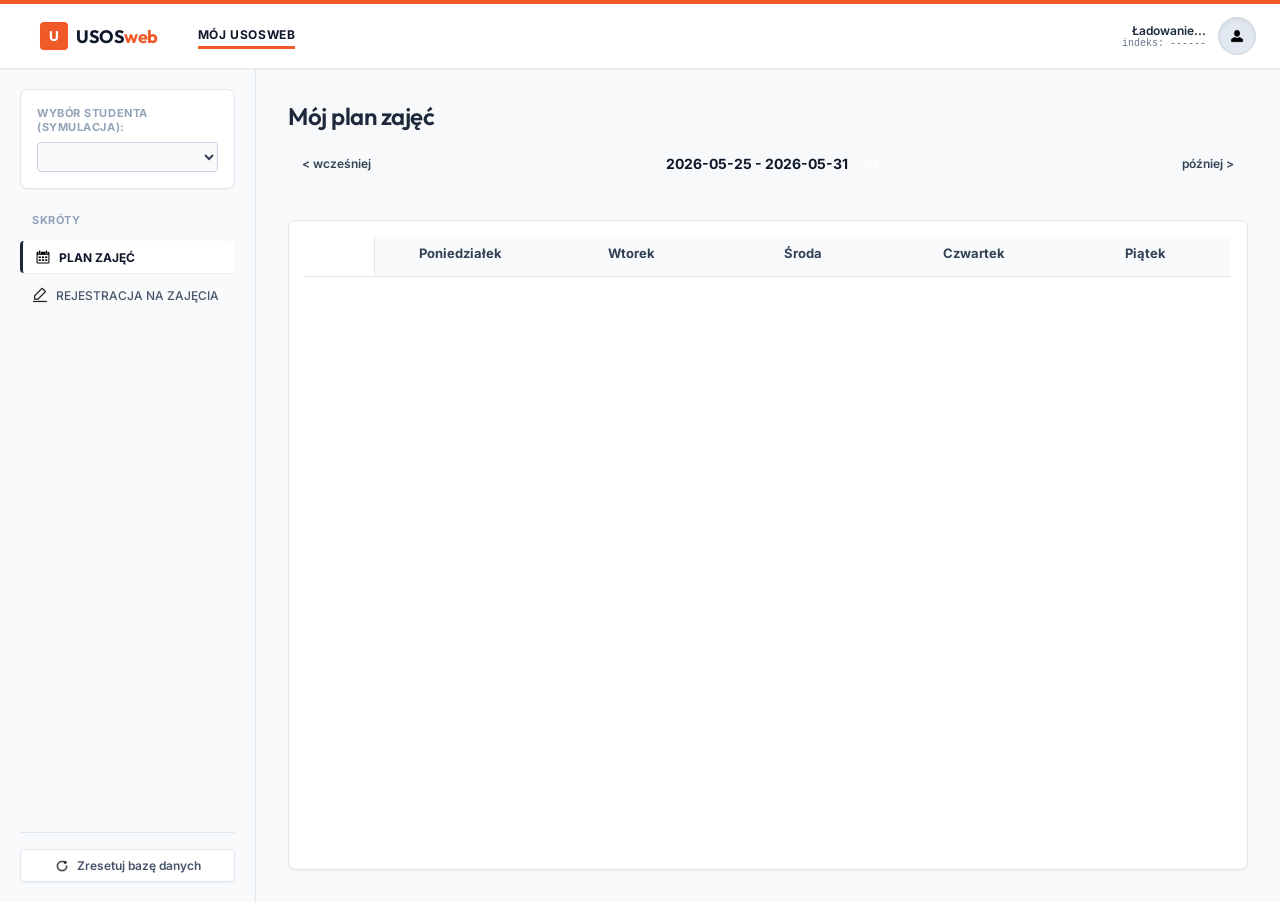
==== index.html @ 81d39539 "Add UI template" ====
<!DOCTYPE html>
<html lang="pl">
<head>
    <meta charset="UTF-8">
    <meta name="viewport" content="width=device-width, initial-scale=1.0">
    <title>Mój plan zajęć - USOSweb</title>
    <link href="https://fonts.googleapis.com/css2?family=Outfit:wght@300;400;500;600;700&family=Inter:wght@400;500;600;700&display=swap" rel="stylesheet">
    <link rel="stylesheet" href="style.css">
</head>
<body>
    <header class="header-container">
        <div class="header-left">
            <div class="logo-container">
                <div class="usos-logo">U</div>
                <span class="usos-text">USOS<span>web</span></span>
            </div>

            <nav class="header-tabs">
                <span class="active-tab">MÓJ USOSWEB</span>
            </nav>
        </div>

        <div class="profile-container">
            <div class="profile-info">
                <div id="currentUserLabel" class="profile-name">Ładowanie...</div>
                <div id="currentIndexLabel" class="profile-index">indeks: ------</div>
            </div>
            <div class="avatar-circle">
                <img src="img/avatar.png" alt="Avatar" class="avatar-img" />
            </div>
        </div>
    </header>

    <div class="layout-wrapper">
        
        <aside class="sidebar-nav">
            <div>
                <div class="student-selector-box">
                    <label for="studentSelect" class="selector-label">
                        Wybór studenta (Symulacja):
                    </label>
                    <select id="studentSelect" class="student-select">
                        <!-- Opcje będą dynamicznie wypełniane z API -->
                    </select>
                </div>

                <div class="menu-section">
                    <div class="menu-section-label">Skróty</div>
                    <nav class="menu-list">
                        <a href="index.html" class="menu-link-active">
                            <img src="img/callendar.png" alt="Plan" class="menu-icon" />
                            <span>PLAN ZAJĘĆ</span>
                        </a>
                        <a href="zapisy.html" class="menu-link">
                            <img src="img/sign.png" alt="Rejestracja" class="menu-icon" />
                            <span>REJESTRACJA NA ZAJĘCIA</span>
                        </a>
                    </nav>
                </div>
            </div>

            <div class="sidebar-bottom">
                <button id="resetDbBtn" class="reset-db-btn">
                    <img src="img/reset.png" alt="Reset" class="reset-icon" />
                    <span>Zresetuj bazę danych</span>
                </button>
            </div>
        </aside>

        <main class="content-main">
            <section class="content-section">
                <div class="title-container">
                    <h1 class="main-title">Mój plan zajęć</h1>
                </div>

                <div class="week-navigation">
                    <button id="prevWeekBtn" class="nav-text-btn">
                        <span>&lt; wcześniej</span>
                    </button>
                    
                    <div class="week-range-container">
                        <span id="dateRangeText">2026-05-25 - 2026-05-31</span>
                        <span id="weekParityText" class="week-parity-badge" title="Tydzień parzysty / nieparzysty">TP</span>
                    </div>

                    <button id="nextWeekBtn" class="nav-text-btn">
                        <span>później &gt;</span>
                    </button>
                </div>

                <div class="timetable-outer-container">
                    <div class="timetable-inner-container">
                        <div id="timetableGrid" class="timetable-grid">
                            <div class="grid-top-left-cell"></div>
                            <div class="weekday-header weekday-header-mon">Poniedziałek</div>
                            <div class="weekday-header weekday-header-tue">Wtorek</div>
                            <div class="weekday-header weekday-header-wed">Środa</div>
                            <div class="weekday-header weekday-header-thu">Czwartek</div>
                            <div class="weekday-header weekday-header-fri">Piątek</div>
                        </div>
                    </div>
                </div>
            </section>
        </main>
    </div>

    <div id="toast">
        <span id="toastIcon" class="toast-icon"></span>
        <span id="toastText">Toast message placeholder</span>
    </div>

    <script src="index.js"></script>
</body>
</html>
---- style.css ----
/* USOS Mockup Stylesheet */

body {
    font-family: 'Inter', -apple-system, BlinkMacSystemFont, "Segoe UI", Roboto, sans-serif;
    background-color: #f7f9fa;
    margin: 0;
    padding: 0;
    min-height: 100vh;
    display: flex;
    flex-direction: column;
    color: #334155;
}

/* Header Component */
.header-container {
    background-color: white;
    border-top: 4px solid #f05a28;
    border-bottom: 1px solid #e2e8f0;
    padding: 12px 24px;
    display: flex;
    align-items: center;
    justify-content: space-between;
    box-shadow: 0 1px 2px 0 rgba(0, 0, 0, 0.05);
    z-index: 10;
    height: 40px;
}

.header-left {
    display: flex;
    align-items: center;
}

.burger-btn {
    color: #475569;
    background: none;
    border: none;
    cursor: pointer;
    padding: 0;
    display: flex;
    align-items: center;
}

.logo-container {
    margin-left: 16px;
    display: flex;
    align-items: center;
    gap: 8px;
}

.usos-logo {
    width: 28px;
    height: 28px;
    background-color: #f05a28;
    border-radius: 4px;
    display: flex;
    align-items: center;
    justify-content: center;
    color: white;
    font-weight: bold;
    font-family: 'Outfit', sans-serif;
    font-size: 14px;
    box-shadow: 0 1px 2px 0 rgba(0, 0, 0, 0.05);
}

.usos-text {
    font-family: 'Outfit', sans-serif;
    font-size: 18px;
    font-weight: 700;
    color: #0f172a;
    letter-spacing: -0.025em;
}

.usos-text span {
    color: #f05a28;
}

.header-tabs {
    margin-left: 40px;
    display: flex;
    gap: 24px;
    font-size: 12px;
    font-weight: 600;
    letter-spacing: 0.05em;
    text-transform: uppercase;
    color: #6b7280;
}

.active-tab {
    color: #0f172a;
    border-bottom: 3px solid #f05a28;
    padding-bottom: 4px;
    font-weight: 700;
    padding-top: 4px;
    cursor: default;
}

.profile-container {
    display: flex;
    align-items: center;
    gap: 12px;
}

.profile-info {
    text-align: right;
}

.profile-name {
    font-size: 12px;
    font-weight: 600;
    color: #1e293b;
}

.profile-index {
    font-size: 10px;
    color: #64748b;
    font-family: monospace;
}

.avatar-circle {
    width: 36px;
    height: 36px;
    background-color: #e2e8f0;
    border: 1px solid #cbd5e1;
    border-radius: 9999px;
    display: flex;
    align-items: center;
    justify-content: center;
    color: #475569;
    box-shadow: inset 0 2px 4px 0 rgba(0, 0, 0, 0.06);
    overflow: hidden;
}

.avatar-img {
    width: 20px;
    height: 20px;
    border-radius: 50%;
    object-fit: cover;
}

/* Layout Structure */
.layout-wrapper {
    display: flex;
    flex: 1 1 0%;
    overflow: hidden;
}

/* Sidebar Navigation */
.sidebar-nav {
    width: 256px;
    background-color: #f8fafc;
    border-right: 1px solid #e2e8f0;
    padding: 20px;
    display: flex;
    flex-direction: column;
    justify-content: space-between;
    box-sizing: border-box;
    flex-shrink: 0;
}

.student-selector-box {
    background-color: white;
    padding: 16px;
    border-radius: 8px;
    border: 1px solid #e2e8f0;
    box-shadow: 0 1px 2px 0 rgba(0, 0, 0, 0.05);
    margin-bottom: 24px;
}

.selector-label {
    display: block;
    font-size: 11px;
    font-weight: 700;
    color: #94a3b8;
    text-transform: uppercase;
    letter-spacing: 0.05em;
    margin-bottom: 8px;
}

.student-select {
    width: 100%;
    background-color: #f8fafc;
    border: 1px solid #cbd5e1;
    border-radius: 4px;
    padding: 6px 10px;
    font-size: 12px;
    font-weight: 500;
    color: #334155;
    outline: none;
    cursor: pointer;
}

.menu-section {
    display: flex;
    flex-direction: column;
    gap: 6px;
}

.menu-section-label {
    font-size: 11px;
    font-weight: 700;
    color: #94a3b8;
    text-transform: uppercase;
    letter-spacing: 0.05em;
    margin-bottom: 8px;
    padding-left: 12px;
}

.menu-list {
    display: flex;
    flex-direction: column;
    gap: 6px;
}

.menu-link {
    display: flex;
    align-items: center;
    padding: 8px 12px;
    border-radius: 4px;
    font-size: 12px;
    font-weight: 500;
    color: #475569;
    text-decoration: none;
    transition: all 0.2s;
}

.menu-link:hover {
    color: #0f172a;
    background-color: #f1f5f9;
}

.menu-link-active {
    display: flex;
    align-items: center;
    padding: 8px 12px;
    border-radius: 4px;
    font-size: 12px;
    font-weight: 700;
    color: #0f172a;
    background-color: white;
    box-shadow: 0 1px 2px 0 rgba(0, 0, 0, 0.05);
    border-left: 3px solid #1e293b;
    text-decoration: none;
}

.menu-icon {
    width: 16px;
    height: 16px;
    margin-right: 8px;
    object-fit: contain;
}

.sidebar-bottom {
    border-top: 1px solid #e2e8f0;
    padding-top: 16px;
}

.reset-db-btn {
    width: 100%;
    background-color: white;
    color: #475569;
    font-size: 12px;
    font-weight: 600;
    padding: 8px 12px;
    border-radius: 4px;
    border: 1px solid #e2e8f0;
    cursor: pointer;
    display: flex;
    align-items: center;
    justify-content: center;
    box-shadow: 0 1px 2px 0 rgba(0, 0, 0, 0.05);
    transition: all 0.2s;
    font-family: 'Inter', sans-serif;
}

.reset-db-btn:hover {
    background-color: #fff5f5;
    color: #ef4444;
    border-color: #fecaca;
}

.reset-icon {
    width: 14px;
    height: 14px;
    margin-right: 8px;
    object-fit: contain;
}

/* Main Content Area */
.content-main {
    flex-grow: 1;
    padding: 32px;
    box-sizing: border-box;
    overflow-y: auto;
}

.content-section {
    display: flex;
    flex-direction: column;
    gap: 24px;
}

.title-container {
    display: flex;
    justify-content: space-between;
    align-items: center;
}

.title-container-align {
    display: flex;
    align-items: center;
    gap: 12px;
}

.main-title {
    font-family: 'Outfit', sans-serif;
    font-size: 24px;
    font-weight: 600;
    color: #1e293b;
    margin: 0;
    letter-spacing: -0.02em;
}

.classes-count-badge {
    background-color: #e2e8f0;
    color: #334155;
    font-size: 12px;
    font-weight: 600;
    padding: 2px 8px;
    border-radius: 9999px;
}

/* Week Navigation */
.week-navigation {
    display: flex;
    align-items: center;
    justify-content: space-between;
    padding: 0 8px;
    margin-bottom: 24px;
}

.nav-text-btn {
    font-size: 12px;
    font-weight: 600;
    color: #334155;
    background: none;
    border: none;
    cursor: pointer;
    display: flex;
    align-items: center;
    gap: 4px;
    transition: color 0.15s;
    font-family: 'Inter', sans-serif;
}

.nav-text-btn:hover {
    color: black;
}

.week-range-container {
    display: flex;
    align-items: center;
    gap: 10px;
    font-size: 14px;
    font-weight: 700;
    color: #0f172a;
}

.week-parity-badge {
    font-size: 10px;
    font-weight: 700;
    color: white;
    padding: 2px 8px;
    border-radius: 9999px;
    user-select: none;
}

/* Timetable Grid Component */
.timetable-outer-container {
    background-color: white;
    border: 1px solid #e2e8f0;
    border-radius: 8px;
    box-shadow: 0 1px 2px 0 rgba(0, 0, 0, 0.05);
    overflow-x: auto;
}

.timetable-inner-container {
    min-width: 760px;
    padding: 16px;
    position: relative;
}

.timetable-grid {
    display: grid;
    grid-template-columns: 70px repeat(5, minmax(140px, 1fr));
    grid-template-rows: 40px repeat(36, 16px);
}

.grid-top-left-cell {
    grid-column: 1;
    grid-row: 1;
    border-bottom: 1px solid #e2e8f0;
    border-right: 1px solid #e2e8f0;
}

.weekday-header {
    text-align: center;
    font-weight: 700;
    font-size: 13px;
    color: #334155;
    padding-top: 8px;
    background-color: #f8fafc;
    border-bottom: 1px solid #e2e8f0;
    box-sizing: border-box;
}

.weekday-header-mon { grid-column: 2; grid-row: 1; }
.weekday-header-tue { grid-column: 3; grid-row: 1; }
.weekday-header-wed { grid-column: 4; grid-row: 1; }
.weekday-header-thu { grid-column: 5; grid-row: 1; }
.weekday-header-fri { grid-column: 6; grid-row: 1; }

.hour-label {
    color: #94a3b8;
    font-size: 12px;
    font-weight: 600;
    text-align: right;
    padding-right: 16px;
    padding-top: 4px;
    box-sizing: border-box;
    user-select: none;
    z-index: 0;
}

.grid-vertical-line {
    border-right: 1px solid #f1f5f9;
    z-index: 0;
    pointer-events: none;
}

.grid-horizontal-line {
    border-top: 1px solid #e2e8f0;
    z-index: 0;
    pointer-events: none;
}

.timetable-card {
    background-color: #fff9e6;
    border: 1px solid #ffd043;
    color: #1e293b;
    border-radius: 6px;
    box-shadow: 0 1px 2px 0 rgba(0, 0, 0, 0.05);
    display: flex;
    flex-direction: column;
    justify-content: space-between;
    padding: 8px;
    font-size: 10px;
    font-weight: 500;
    line-height: 1.25;
    position: relative;
    overflow: hidden;
    cursor: pointer;
    box-sizing: border-box;
    z-index: 10;
    transition: all 0.15s ease;
}

.timetable-card:hover {
    box-shadow: 0 4px 6px -1px rgba(0, 0, 0, 0.1), 0 2px 4px -1px rgba(0, 0, 0, 0.06);
    transform: translateY(-1px);
}

.card-content-wrapper {
    display: flex;
    flex-direction: column;
    gap: 2px;
}

.card-title-text {
    font-weight: 700;
    color: #1e293b;
    display: -webkit-box;
    -webkit-line-clamp: 2;
    -webkit-box-orient: vertical;
    overflow: hidden;
}

.card-room-text {
    color: #64748b;
    font-weight: 500;
}

.card-time {
    position: absolute;
    bottom: 4px;
    right: 6px;
    font-weight: 700;
    color: #94a3b8;
    font-size: 9px;
    transition: color 0.15s;
}

.timetable-card:hover .card-time {
    color: #f05a28;
}

.card-parity-tp {
    font-size: 8px;
    background-color: #dbeafe;
    color: #1e40af;
    padding: 2px 4px;
    border-radius: 4px;
    font-weight: bold;
    margin-left: 4px;
}

.card-parity-tn {
    font-size: 8px;
    background-color: #ffedd5;
    color: #c2410c;
    padding: 2px 4px;
    border-radius: 4px;
    font-weight: bold;
    margin-left: 4px;
}

/* Registration Table Component */
.registration-container {
    background-color: white;
    border: 1px solid #e2e8f0;
    border-radius: 8px;
    box-shadow: 0 1px 2px 0 rgba(0, 0, 0, 0.05);
    overflow: hidden;
}

.table-responsive {
    overflow-x: auto;
}

.registration-table {
    width: 100%;
    border-collapse: collapse;
    text-align: left;
    font-size: 12px;
}

.registration-table th {
    background-color: #f8fafc;
    border-bottom: 1px solid #e2e8f0;
    font-weight: 600;
    color: #475569;
    padding: 16px;
}

.registration-table td {
    padding: 16px;
    border-bottom: 1px solid #f1f5f9;
}

.table-id-header {
    width: 48px;
    text-align: center;
}

.table-seats-header {
    width: 144px;
}

.table-action-header {
    width: 160px;
    text-align: center;
}

.row-enrolled {
    background-color: #f0fdf4 !important;
}

.table-id-cell {
    text-align: center;
    font-family: monospace;
    font-weight: 700;
    color: #94a3b8;
    border-right: 1px solid #f1f5f9;
}

.class-name-cell {
    font-size: 13px;
    font-weight: 600;
    color: #0f172a;
}

.teacher-name-cell {
    color: #475569;
    font-weight: 500;
}

.datetime-cell {
    color: #475569;
}

.datetime-row {
    font-weight: 500;
    display: flex;
    align-items: center;
}

.room-subtext {
    font-size: 10px;
    color: #94a3b8;
    margin-top: 2px;
}

.seats-info-row {
    display: flex;
    align-items: center;
    justify-content: space-between;
    font-weight: 700;
    color: #334155;
    margin-bottom: 4px;
}

.seats-label {
    font-size: 9px;
    color: #94a3b8;
    font-weight: 400;
}

.parity-badge-tp {
    font-size: 9px;
    background-color: #dbeafe;
    color: #1e40af;
    padding: 2px 6px;
    border-radius: 4px;
    font-weight: bold;
    margin-left: 6px;
}

.parity-badge-tn {
    font-size: 9px;
    background-color: #ffedd5;
    color: #c2410c;
    padding: 2px 6px;
    border-radius: 4px;
    font-weight: bold;
    margin-left: 6px;
}

.btn-enroll {
    background-color: #0f172a;
    color: white;
    font-weight: 700;
    padding: 6px 14px;
    border-radius: 4px;
    border: 1px solid transparent;
    cursor: pointer;
    display: flex;
    align-items: center;
    justify-content: center;
    width: 100%;
    box-shadow: 0 1px 2px 0 rgba(0, 0, 0, 0.05);
    transition: all 0.2s;
    font-family: 'Inter', sans-serif;
}

.btn-enroll:hover {
    background-color: #f05a28;
}

.btn-unenroll {
    background-color: white;
    color: #dc2626;
    font-weight: 700;
    padding: 6px 14px;
    border-radius: 4px;
    border: 1px solid #fecaca;
    cursor: pointer;
    display: flex;
    align-items: center;
    justify-content: center;
    width: 100%;
    box-shadow: 0 1px 2px 0 rgba(0, 0, 0, 0.05);
    transition: all 0.2s;
    font-family: 'Inter', sans-serif;
}

.btn-unenroll:hover {
    background-color: #dc2626;
    color: white;
    border-color: #dc2626;
}

.btn-full {
    background-color: #f1f5f9;
    color: #94a3b8;
    font-weight: 700;
    padding: 6px 14px;
    border-radius: 4px;
    border: 1px solid #e2e8f0;
    cursor: not-allowed;
    display: flex;
    align-items: center;
    justify-content: center;
    width: 100%;
    font-family: 'Inter', sans-serif;
}

.btn-icon {
    width: 14px;
    height: 14px;
    margin-right: 8px;
    object-fit: contain;
}

.progress-bg {
    width: 100%;
    background-color: #f1f5f9;
    border-radius: 9999px;
    height: 6px;
    overflow: hidden;
    margin-top: 6px;
}

.progress-fill {
    height: 100%;
    border-radius: 9999px;
    transition: all 0.3s ease;
}

/* Alert Notification Banner */
#alert-message {
    padding: 16px;
    border-radius: 8px;
    border: 1px solid transparent;
    font-size: 14px;
    font-weight: 500;
    display: none;
    align-items: center;
    justify-content: space-between;
    margin-bottom: 16px;
}

#alert-message.show-alert {
    display: flex;
}

#alert-message.success {
    background-color: #f0fdf4;
    border-color: #bbf7d0;
    color: #166534;
}

#alert-message.danger {
    background-color: #fef2f2;
    border-color: #fca5a5;
    color: #991b1b;
}

.alert-close-btn {
    background: none;
    border: none;
    font-size: 16px;
    font-weight: 700;
    color: inherit;
    cursor: pointer;
    padding: 0;
}

/* Toast Popups */
#toast {
    position: fixed;
    bottom: 24px;
    right: 24px;
    background-color: #0f172a;
    color: white;
    padding: 14px 20px;
    border-radius: 8px;
    box-shadow: 0 20px 25px -5px rgba(0, 0, 0, 0.1), 0 10px 10px -5px rgba(0, 0, 0, 0.04);
    display: flex;
    align-items: center;
    gap: 10px;
    z-index: 50;
    font-size: 14px;
    font-weight: 500;
    transform: translateY(80px);
    opacity: 0;
    transition: all 0.3s cubic-bezier(0.4, 0, 0.2, 1);
    pointer-events: none;
}

#toast.show-toast {
    transform: translateY(0);
    opacity: 1;
}

.toast-icon {
    width: 20px;
    height: 20px;
    display: flex;
    align-items: center;
    justify-content: center;
    border-radius: 9999px;
    font-size: 10px;
    font-weight: bold;
}
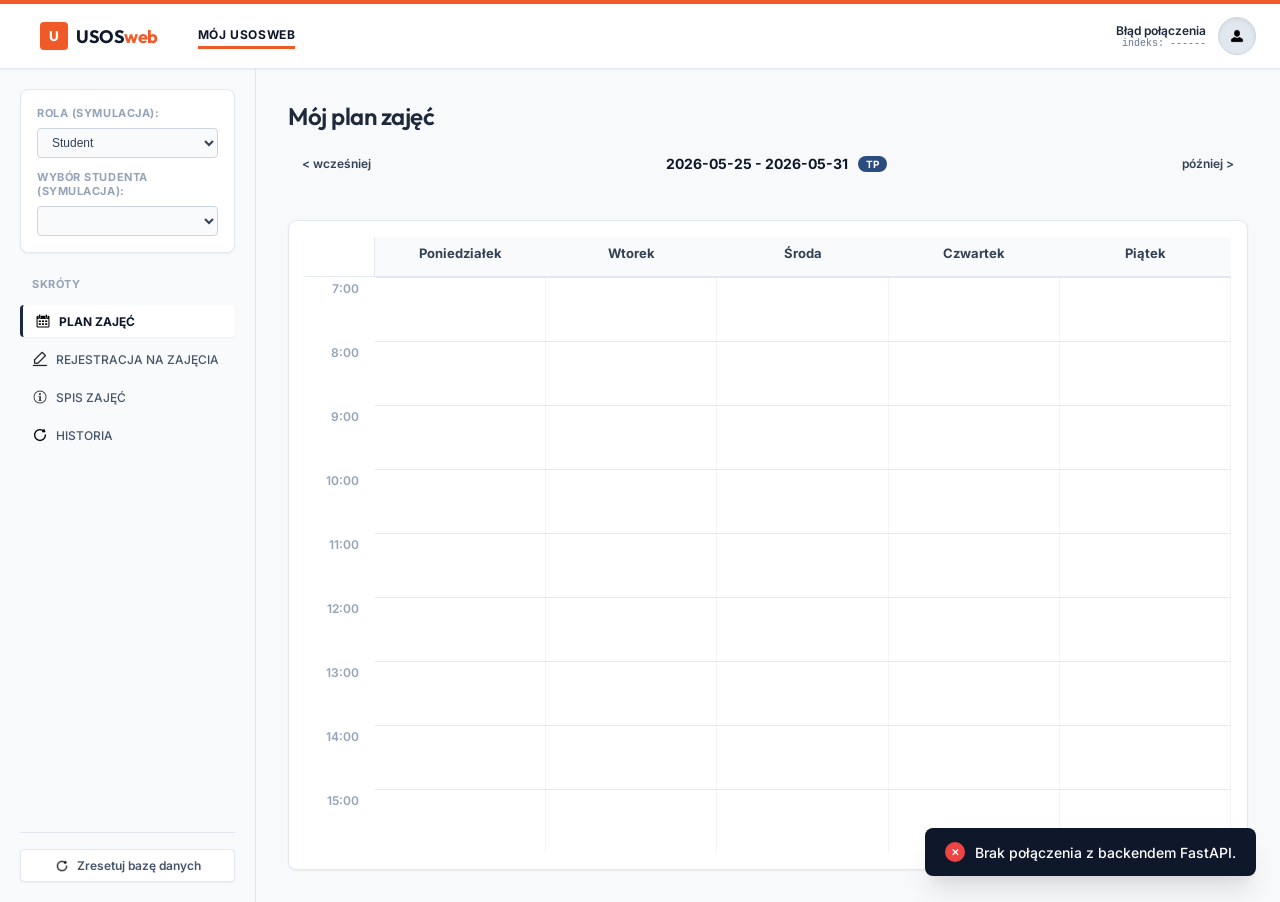
==== commit 5d292d14: "Polish styling and API" ====
--- a/index.html
+++ b/index.html
@@ -36,24 +36,36 @@
         <aside class="sidebar-nav">
             <div>
                 <div class="student-selector-box">
-                    <label for="studentSelect" class="selector-label">
-                        Wybór studenta (Symulacja):
-                    </label>
-                    <select id="studentSelect" class="student-select">
+                    <label for="roleSelect" class="selector-label">Rola (Symulacja):</label>
+                    <select id="roleSelect" class="student-select" style="margin-bottom: 12px;">
+                        <option value="student">Student</option>
+                        <option value="teacher">Prowadzący</option>
+                    </select>
+                    
+                    <label for="userSelect" id="userSelectLabel" class="selector-label">Student:</label>
+                    <select id="userSelect" class="student-select">
                         <!-- Opcje będą dynamicznie wypełniane z API -->
                     </select>
                 </div>
 
                 <div class="menu-section">
                     <div class="menu-section-label">Skróty</div>
-                    <nav class="menu-list">
-                        <a href="index.html" class="menu-link-active">
+                    <nav class="menu-list" id="sidebarMenu">
+                        <a href="index.html" class="menu-link-active" id="planLink">
                             <img src="img/callendar.png" alt="Plan" class="menu-icon" />
                             <span>PLAN ZAJĘĆ</span>
                         </a>
-                        <a href="zapisy.html" class="menu-link">
+                        <a href="zapisy.html" class="menu-link" id="actionLink">
                             <img src="img/sign.png" alt="Rejestracja" class="menu-icon" />
                             <span>REJESTRACJA NA ZAJĘCIA</span>
+                        </a>
+                        <a href="zajecia.html" class="menu-link" id="catalogLink">
+                            <img src="img/info.png" alt="Spis" class="menu-icon" />
+                            <span>SPIS ZAJĘĆ</span>
+                        </a>
+                        <a href="historia.html" class="menu-link" id="historyLink">
+                            <img src="img/reset.png" alt="Historia" class="menu-icon" style="filter: hue-rotate(90deg);" />
+                            <span>HISTORIA</span>
                         </a>
                     </nav>
                 </div>
--- a/style.css
+++ b/style.css
@@ -801,3 +801,468 @@
     font-size: 10px;
     font-weight: bold;
 }
+
+/* Lecturer Panel & CRUD Styling */
+.seats-info-compact {
+    display: inline-flex;
+    align-items: center;
+    font-size: 13px;
+    font-weight: 500;
+    color: #334155;
+    background-color: #f8fafc;
+    border: 1px solid #e2e8f0;
+    border-radius: 6px;
+    padding: 3px 8px;
+}
+
+.add-class-btn {
+    background-color: #0ea5e9;
+    color: white;
+    border: none;
+    border-radius: 6px;
+    padding: 8px 16px;
+    font-size: 13px;
+    font-weight: 600;
+    cursor: pointer;
+    transition: background-color 0.2s;
+    display: flex;
+    align-items: center;
+    justify-content: center;
+}
+.add-class-btn:hover {
+    background-color: #0284c7;
+}
+
+.btn-edit {
+    background-color: #f1f5f9;
+    color: #334155;
+    border: 1px solid #cbd5e1;
+    border-radius: 4px;
+    padding: 6px 12px;
+    font-size: 12px;
+    font-weight: 500;
+    cursor: pointer;
+    transition: all 0.2s;
+}
+.btn-edit:hover {
+    background-color: #e2e8f0;
+    color: #0f172a;
+}
+
+.btn-delete {
+    background-color: #fef2f2;
+    color: #ef4444;
+    border: 1px solid #fee2e2;
+    border-radius: 4px;
+    padding: 6px 12px;
+    font-size: 12px;
+    font-weight: 500;
+    cursor: pointer;
+    transition: all 0.2s;
+}
+.btn-delete:hover {
+    background-color: #fee2e2;
+    color: #b91c1c;
+}
+
+/* Modal Overlay */
+.modal-overlay {
+    position: fixed;
+    top: 0;
+    left: 0;
+    width: 100%;
+    height: 100%;
+    background-color: rgba(15, 23, 42, 0.5);
+    display: flex;
+    align-items: center;
+    justify-content: center;
+    z-index: 100;
+    opacity: 0;
+    pointer-events: none;
+    transition: opacity 0.25s ease;
+}
+.modal-overlay.show-modal {
+    opacity: 1;
+    pointer-events: auto;
+}
+
+/* Modal Container */
+.modal-container {
+    background-color: white;
+    border-radius: 12px;
+    width: 100%;
+    max-width: 500px;
+    box-shadow: 0 20px 25px -5px rgba(0, 0, 0, 0.1), 0 10px 10px -5px rgba(0, 0, 0, 0.04);
+    overflow: hidden;
+    transform: scale(0.95);
+    transition: transform 0.25s ease;
+}
+.modal-overlay.show-modal .modal-container {
+    transform: scale(1);
+}
+
+.modal-header {
+    padding: 16px 20px;
+    border-bottom: 1px solid #e2e8f0;
+    display: flex;
+    justify-content: space-between;
+    align-items: center;
+}
+.modal-header h2 {
+    margin: 0;
+    font-size: 16px;
+    font-weight: 700;
+    color: #0f172a;
+}
+.modal-close-x {
+    background: none;
+    border: none;
+    font-size: 18px;
+    color: #94a3b8;
+    cursor: pointer;
+    transition: color 0.2s;
+}
+.modal-close-x:hover {
+    color: #475569;
+}
+
+/* Form Styling */
+.modal-form {
+    padding: 20px;
+}
+.form-group {
+    margin-bottom: 16px;
+    display: flex;
+    flex-direction: column;
+    gap: 6px;
+}
+.form-group label {
+    font-size: 11px;
+    font-weight: 700;
+    color: #64748b;
+    text-transform: uppercase;
+    letter-spacing: 0.05em;
+}
+.form-group input[type="text"],
+.form-group input[type="number"],
+.form-group select {
+    width: 100%;
+    background-color: #f8fafc;
+    border: 1px solid #cbd5e1;
+    border-radius: 6px;
+    padding: 8px 12px;
+    font-size: 13px;
+    font-weight: 500;
+    color: #334155;
+    outline: none;
+    box-sizing: border-box;
+}
+.form-group input:focus,
+.form-group select:focus {
+    border-color: #0ea5e9;
+    background-color: white;
+}
+.form-row {
+    display: flex;
+    gap: 16px;
+}
+.half-width {
+    width: 50%;
+}
+.third-width {
+    width: 33.33%;
+}
+
+.modal-buttons {
+    display: flex;
+    justify-content: flex-end;
+    gap: 12px;
+    margin-top: 24px;
+    border-top: 1px solid #e2e8f0;
+    padding-top: 16px;
+}
+.btn-cancel {
+    background-color: white;
+    color: #475569;
+    border: 1px solid #cbd5e1;
+    border-radius: 6px;
+    padding: 8px 16px;
+    font-size: 13px;
+    font-weight: 600;
+    cursor: pointer;
+    transition: all 0.2s;
+}
+.btn-cancel:hover {
+    background-color: #f1f5f9;
+    color: #0f172a;
+}
+.btn-save {
+    background-color: #0ea5e9;
+    color: white;
+    border: none;
+    border-radius: 6px;
+    padding: 8px 20px;
+    font-size: 13px;
+    font-weight: 600;
+    cursor: pointer;
+    transition: background-color 0.2s;
+}
+.btn-save:hover {
+    background-color: #0284c7;
+}
+
+/* Modal Alert Box Style */
+.modal-alert-box {
+    padding: 12px 16px;
+    border-radius: 6px;
+    border: 1px solid #fca5a5;
+    background-color: #fef2f2;
+    color: #991b1b;
+    font-size: 13px;
+    font-weight: 500;
+    display: none;
+    align-items: center;
+    justify-content: space-between;
+    margin-bottom: 16px;
+}
+.modal-alert-box.show-alert {
+    display: flex;
+}
+
+/* Class Catalog (Spis Zajęć) Styling */
+.catalog-card {
+    background-color: white;
+    border: 1px solid #e2e8f0;
+    border-radius: 8px;
+    box-shadow: 0 1px 2px 0 rgba(0, 0, 0, 0.05);
+    margin-bottom: 24px;
+    overflow: hidden;
+    transition: transform 0.15s ease, box-shadow 0.15s ease;
+}
+
+.catalog-card:hover {
+    box-shadow: 0 4px 6px -1px rgba(0, 0, 0, 0.05), 0 2px 4px -1px rgba(0, 0, 0, 0.03);
+}
+
+.catalog-card-header {
+    background-color: #f8fafc;
+    border-bottom: 1px solid #e2e8f0;
+    padding: 16px 20px;
+    display: flex;
+    justify-content: space-between;
+    align-items: center;
+    flex-wrap: wrap;
+    gap: 12px;
+}
+
+.catalog-card-header-left {
+    display: flex;
+    flex-direction: column;
+    gap: 4px;
+}
+
+.catalog-card-title {
+    font-size: 16px;
+    font-weight: 700;
+    color: #0f172a;
+    margin: 0;
+}
+
+.catalog-card-meta {
+    font-size: 12px;
+    color: #475569;
+    display: flex;
+    gap: 16px;
+    flex-wrap: wrap;
+    align-items: center;
+}
+
+.catalog-card-meta-item {
+    display: flex;
+    align-items: center;
+    gap: 6px;
+}
+
+.catalog-card-meta-icon {
+    width: 14px;
+    height: 14px;
+    opacity: 0.6;
+}
+
+.catalog-card-body {
+    padding: 20px;
+}
+
+.student-list-container {
+    background-color: #fcfdfe;
+    border: 1px dashed #cbd5e1;
+    border-radius: 6px;
+    padding: 16px;
+}
+
+.student-list-title {
+    font-size: 11px;
+    font-weight: 700;
+    color: #64748b;
+    text-transform: uppercase;
+    letter-spacing: 0.05em;
+    margin-bottom: 12px;
+    margin-top: 0;
+}
+
+.student-table {
+    width: 100%;
+    border-collapse: collapse;
+    font-size: 12px;
+}
+
+.student-table th {
+    text-align: left;
+    color: #64748b;
+    font-weight: 600;
+    border-bottom: 1px solid #e2e8f0;
+    padding: 8px 12px;
+}
+
+.student-table td {
+    padding: 8px 12px;
+    border-bottom: 1px solid #f1f5f9;
+    color: #334155;
+}
+
+.student-table tr:hover td {
+    background-color: #f8fafc;
+}
+
+.student-table tr:last-child td {
+    border-bottom: none;
+}
+
+.no-students-placeholder {
+    color: #94a3b8;
+    font-style: italic;
+    font-size: 13px;
+    text-align: center;
+    padding: 12px 0;
+    margin: 0;
+}
+
+.search-bar-container {
+    display: flex;
+    gap: 12px;
+    margin-bottom: 24px;
+}
+
+.search-input-field {
+    flex-grow: 1;
+    background-color: white;
+    border: 1px solid #cbd5e1;
+    border-radius: 6px;
+    padding: 10px 16px;
+    font-size: 14px;
+    font-weight: 500;
+    color: #334155;
+    outline: none;
+    box-shadow: 0 1px 2px 0 rgba(0, 0, 0, 0.05);
+    transition: all 0.2s;
+}
+
+.search-input-field:focus {
+    border-color: #0ea5e9;
+    box-shadow: 0 0 0 3px rgba(14, 165, 233, 0.15);
+}
+
+/* Activity Log (Historia) Styling */
+.timeline-container {
+    position: relative;
+    padding-left: 32px;
+    margin-top: 16px;
+}
+
+.timeline-container::before {
+    content: '';
+    position: absolute;
+    left: 15px;
+    top: 8px;
+    bottom: 8px;
+    width: 2px;
+    background-color: #e2e8f0;
+}
+
+.timeline-item {
+    position: relative;
+    margin-bottom: 24px;
+}
+
+.timeline-dot {
+    position: absolute;
+    left: -24px;
+    top: 6px;
+    width: 10px;
+    height: 10px;
+    border-radius: 50%;
+    border: 2px solid white;
+    box-shadow: 0 0 0 2px #e2e8f0;
+}
+
+.timeline-dot.enroll { background-color: #22c55e; box-shadow: 0 0 0 2px #bbf7d0; }
+.timeline-dot.unenroll { background-color: #ef4444; box-shadow: 0 0 0 2px #fca5a5; }
+.timeline-dot.create_class { background-color: #0ea5e9; box-shadow: 0 0 0 2px #bae6fd; }
+.timeline-dot.edit_class { background-color: #f59e0b; box-shadow: 0 0 0 2px #fde68a; }
+.timeline-dot.delete_class { background-color: #dc2626; box-shadow: 0 0 0 2px #fecaca; }
+.timeline-dot.reset_db { background-color: #6366f1; box-shadow: 0 0 0 2px #c7d2fe; }
+
+.timeline-content {
+    background-color: white;
+    border: 1px solid #e2e8f0;
+    border-radius: 8px;
+    padding: 14px 18px;
+    box-shadow: 0 1px 2px 0 rgba(0, 0, 0, 0.05);
+}
+
+.timeline-header {
+    display: flex;
+    justify-content: space-between;
+    align-items: center;
+    margin-bottom: 6px;
+    flex-wrap: wrap;
+    gap: 8px;
+}
+
+.timeline-user-section {
+    display: flex;
+    align-items: center;
+}
+
+.timeline-user {
+    font-size: 13px;
+    font-weight: 700;
+    color: #0f172a;
+}
+
+.timeline-time {
+    font-size: 11px;
+    color: #94a3b8;
+    font-weight: 500;
+}
+
+.timeline-details {
+    font-size: 13px;
+    color: #475569;
+    margin: 0;
+}
+
+.timeline-badge {
+    font-size: 9px;
+    font-weight: 700;
+    text-transform: uppercase;
+    padding: 2px 6px;
+    border-radius: 4px;
+    margin-left: 8px;
+}
+
+.timeline-badge.student { background-color: #f0fdf4; color: #166534; }
+.timeline-badge.teacher { background-color: #f0f9ff; color: #075985; }
+.timeline-badge.system { background-color: #f5f3ff; color: #5b21b6; }
+
+
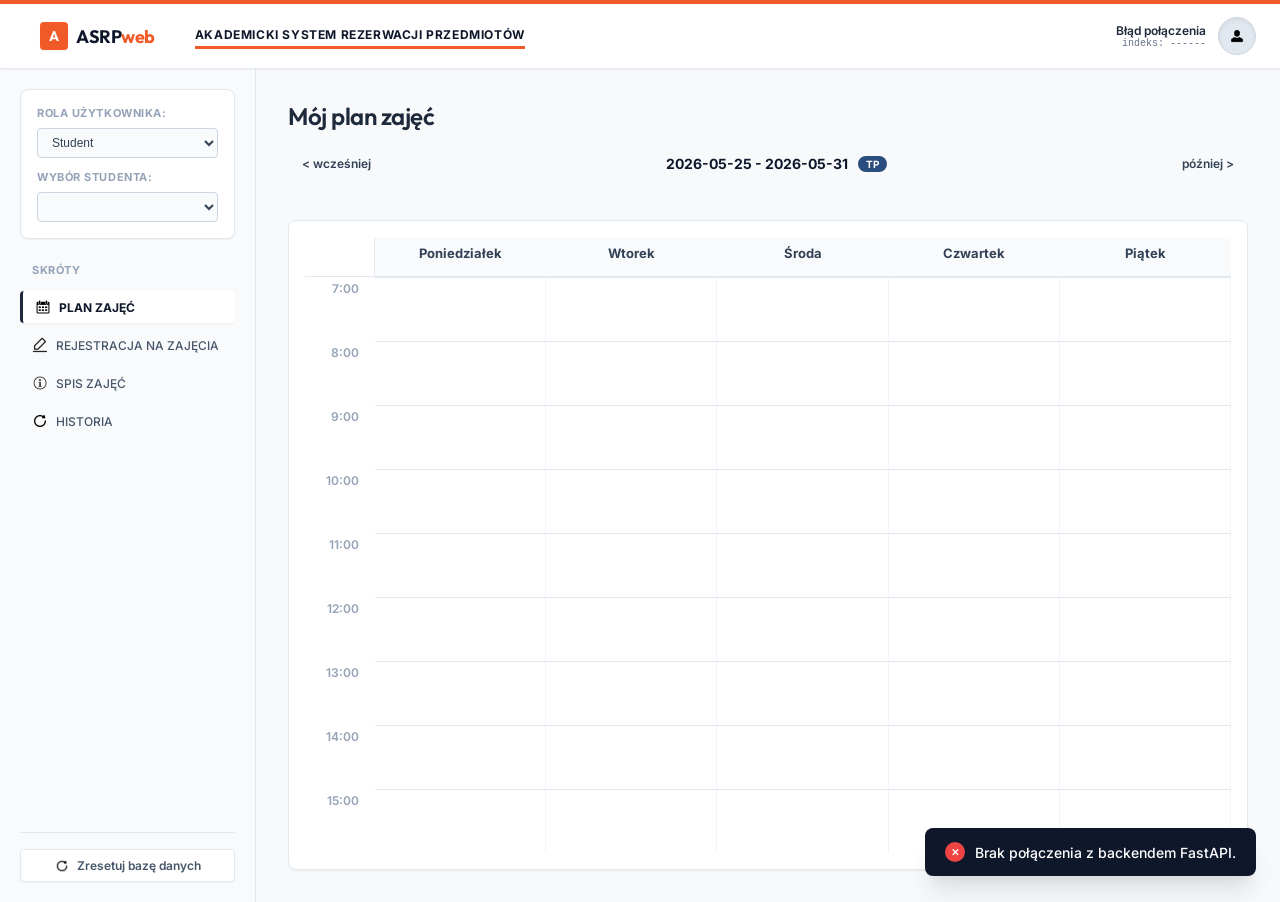
==== commit a4964260: "Small frontend changes" ====
--- a/index.html
+++ b/index.html
@@ -3,7 +3,7 @@
 <head>
     <meta charset="UTF-8">
     <meta name="viewport" content="width=device-width, initial-scale=1.0">
-    <title>Mój plan zajęć - USOSweb</title>
+    <title>Mój plan zajęć - ASRPweb</title>
     <link href="https://fonts.googleapis.com/css2?family=Outfit:wght@300;400;500;600;700&family=Inter:wght@400;500;600;700&display=swap" rel="stylesheet">
     <link rel="stylesheet" href="style.css">
 </head>
@@ -11,12 +11,12 @@
     <header class="header-container">
         <div class="header-left">
             <div class="logo-container">
-                <div class="usos-logo">U</div>
-                <span class="usos-text">USOS<span>web</span></span>
+                <div class="asrp-logo">A</div>
+                <span class="asrp-text">ASRP<span>web</span></span>
             </div>
 
             <nav class="header-tabs">
-                <span class="active-tab">MÓJ USOSWEB</span>
+                <span class="active-tab">Akademicki System Rezerwacji Przedmiotów</span>
             </nav>
         </div>
 
@@ -36,7 +36,7 @@
         <aside class="sidebar-nav">
             <div>
                 <div class="student-selector-box">
-                    <label for="roleSelect" class="selector-label">Rola (Symulacja):</label>
+                    <label for="roleSelect" class="selector-label">Rola Użytkownika:</label>
                     <select id="roleSelect" class="student-select" style="margin-bottom: 12px;">
                         <option value="student">Student</option>
                         <option value="teacher">Prowadzący</option>
--- a/style.css
+++ b/style.css
@@ -1,4 +1,4 @@
-/* USOS Mockup Stylesheet */
+/* ASRP Mockup Stylesheet */
 
 body {
     font-family: 'Inter', -apple-system, BlinkMacSystemFont, "Segoe UI", Roboto, sans-serif;
@@ -47,7 +47,7 @@
     gap: 8px;
 }
 
-.usos-logo {
+.asrp-logo {
     width: 28px;
     height: 28px;
     background-color: #f05a28;
@@ -62,7 +62,7 @@
     box-shadow: 0 1px 2px 0 rgba(0, 0, 0, 0.05);
 }
 
-.usos-text {
+.asrp-text {
     font-family: 'Outfit', sans-serif;
     font-size: 18px;
     font-weight: 700;
@@ -70,7 +70,7 @@
     letter-spacing: -0.025em;
 }
 
-.usos-text span {
+.asrp-text span {
     color: #f05a28;
 }
 
